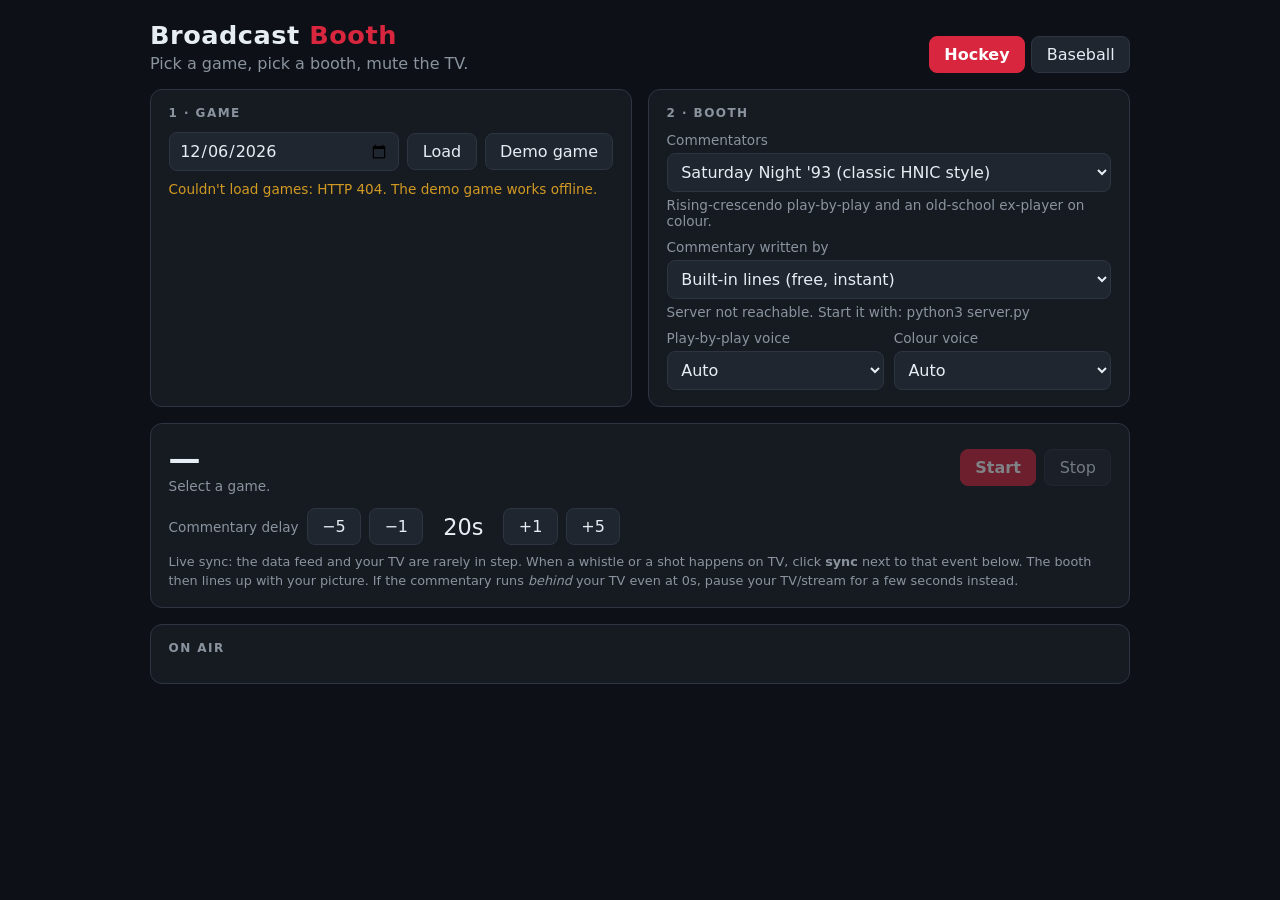
==== booth/index.html @ eb2e82c7 "Add MLB baseball booth; make Broadcast Booth multi-sport Pitch-by-pitch baseball commentary from MLB" ====
<!DOCTYPE html>
<html lang="en">
<head>
  <meta charset="UTF-8" />
  <meta name="viewport" content="width=device-width, initial-scale=1.0" />
  <title>Broadcast Booth</title>
  <style>
    *, *::before, *::after { box-sizing: border-box; margin: 0; padding: 0; }
    :root {
      --bg: #0d1117; --surface: #161b22; --surface2: #1f2630; --border: #2d3540;
      --text: #e6edf3; --dim: #8b949e; --accent: #d7263d; --accent2: #f2b134;
      --ok: #3fb950; --warn: #d29922; --pbp: #79c0ff; --colour: #f2b134;
    }
    body { font-family: system-ui, -apple-system, Segoe UI, Roboto, sans-serif; background: var(--bg);
      color: var(--text); min-height: 100vh; padding: 1.25rem 1rem 4rem; }
    main { max-width: 980px; margin: 0 auto; display: grid; gap: 1rem; }
    header h1 { font-size: 1.6rem; letter-spacing: .02em; }
    header h1 span { color: var(--accent); }
    header p { color: var(--dim); margin-top: .25rem; }
    .card { background: var(--surface); border: 1px solid var(--border); border-radius: 12px; padding: 1rem 1.1rem; }
    .card h2 { font-size: .75rem; text-transform: uppercase; letter-spacing: .12em; color: var(--dim); margin-bottom: .75rem; }
    .grid2 { display: grid; grid-template-columns: 1fr 1fr; gap: 1rem; }
    @media (max-width: 760px) { .grid2 { grid-template-columns: 1fr; } }
    label { display: block; font-size: .85rem; color: var(--dim); margin: .6rem 0 .3rem; }
    select, input[type=date], input[type=number] { width: 100%; background: var(--surface2); color: var(--text);
      border: 1px solid var(--border); border-radius: 8px; padding: .5rem .6rem; font: inherit; }
    button { background: var(--surface2); color: var(--text); border: 1px solid var(--border); border-radius: 8px;
      padding: .5rem .9rem; font: inherit; cursor: pointer; }
    button:hover:not(:disabled) { border-color: var(--dim); }
    button:disabled { opacity: .45; cursor: default; }
    button.primary { background: var(--accent); border-color: var(--accent); color: #fff; font-weight: 600; }
    .row { display: flex; gap: .5rem; align-items: center; flex-wrap: wrap; }
    .games { display: grid; gap: .4rem; max-height: 260px; overflow-y: auto; margin-top: .6rem; }
    .game { display: flex; justify-content: space-between; align-items: center; gap: .5rem; text-align: left; width: 100%; }
    .game.sel { border-color: var(--accent); }
    .tag { font-size: .7rem; padding: .1rem .45rem; border-radius: 99px; border: 1px solid var(--border); color: var(--dim); white-space: nowrap; }
    .tag.live { color: var(--accent); border-color: var(--accent); }
    .blurb { color: var(--dim); font-size: .85rem; margin-top: .35rem; min-height: 1.2em; }
    .board { display: flex; justify-content: space-between; align-items: center; gap: 1rem; flex-wrap: wrap; }
    .score { font-size: 2rem; font-weight: 700; font-variant-numeric: tabular-nums; }
    .score small { font-size: .9rem; color: var(--dim); font-weight: 400; margin-left: .5rem; }
    .delay { font-variant-numeric: tabular-nums; font-size: 1.4rem; min-width: 4.5ch; text-align: center; }
    .status { font-size: .85rem; color: var(--dim); }
    .status.err { color: var(--warn); }
    .log { max-height: 460px; overflow-y: auto; display: flex; flex-direction: column-reverse; gap: .3rem; }
    .ev { font-size: .8rem; color: var(--dim); display: flex; gap: .5rem; align-items: baseline; }
    .ev button { font-size: .7rem; padding: .1rem .4rem; }
    .line { padding: .35rem .6rem; border-left: 3px solid var(--pbp); background: var(--surface2); border-radius: 0 6px 6px 0; }
    .line.colour { border-color: var(--colour); }
    .line.huge { font-weight: 700; }
    .line .who { font-size: .7rem; text-transform: uppercase; letter-spacing: .1em; color: var(--dim); margin-right: .4rem; }
    .hint { font-size: .8rem; color: var(--dim); margin-top: .5rem; line-height: 1.45; }
    .hidden { display: none !important; }
    header { display: flex; justify-content: space-between; align-items: flex-end; gap: 1rem; flex-wrap: wrap; }
    .sports { display: flex; gap: .4rem; }
    .sports button.on { background: var(--accent); border-color: var(--accent); color: #fff; font-weight: 600; }
    .note { font-size: .75rem; color: var(--dim); margin-left: .35rem; }
  </style>
</head>
<body>
<main>
  <header>
    <div>
      <h1>Broadcast <span>Booth</span></h1>
      <p>Pick a game, pick a booth, mute the TV.</p>
    </div>
    <div class="sports" role="group" aria-label="Sport">
      <button data-sport="nhl">Hockey</button>
      <button data-sport="mlb">Baseball</button>
    </div>
  </header>

  <div class="grid2">
    <section class="card">
      <h2>1 · Game</h2>
      <div class="row">
        <input type="date" id="date" style="flex:1" />
        <button id="loadGames">Load</button>
        <button id="demoBtn" title="Fictional game, works offline">Demo game</button>
      </div>
      <div class="games" id="games"><div class="status">Loading tonight's games…</div></div>
    </section>

    <section class="card">
      <h2>2 · Booth</h2>
      <label for="persona">Commentators</label>
      <select id="persona"></select>
      <div class="blurb" id="blurb"></div>
      <label for="source">Commentary written by</label>
      <select id="source">
        <option value="templates">Built-in lines (free, instant)</option>
        <option value="claude" disabled>Claude (needs API key on the server)</option>
      </select>
      <div class="blurb" id="llmStatus"></div>
      <div class="grid2" style="gap:.6rem">
        <div><label for="pbpVoice">Play-by-play voice</label><select id="pbpVoice"></select></div>
        <div><label for="colourVoice">Colour voice</label><select id="colourVoice"></select></div>
      </div>
    </section>
  </div>

  <section class="card">
    <div class="board">
      <div>
        <div class="score" id="score">— <small id="period"></small></div>
        <div class="status" id="status">Select a game.</div>
      </div>
      <div class="row">
        <select id="speed" class="hidden" style="width:auto" title="Replay speed">
          <option value="1">1×</option><option value="2">2×</option>
          <option value="4" selected>4×</option><option value="8">8×</option>
        </select>
        <button class="primary" id="startBtn" disabled>Start</button>
        <button id="stopBtn" disabled>Stop</button>
      </div>
    </div>
    <div id="delayBox" class="row" style="margin-top:.9rem">
      <span class="status">Commentary delay</span>
      <button data-d="-5">−5</button><button data-d="-1">−1</button>
      <span class="delay" id="delay">20s</span>
      <button data-d="1">+1</button><button data-d="5">+5</button>
    </div>
    <p class="hint" id="syncHint">
      Live sync: the data feed and your TV are rarely in step. <span id="syncHintSport"></span>
      The booth then lines up with your picture. If the commentary runs <i>behind</i> your TV even at
      0s, pause your TV/stream for a few seconds instead.
    </p>
  </section>

  <section class="card">
    <h2>On air</h2>
    <div class="log" id="log"></div>
  </section>
</main>
<script src="engine.js"></script>
<script src="mlb-engine.js"></script>
<script src="app.js"></script>
</body>
</html>
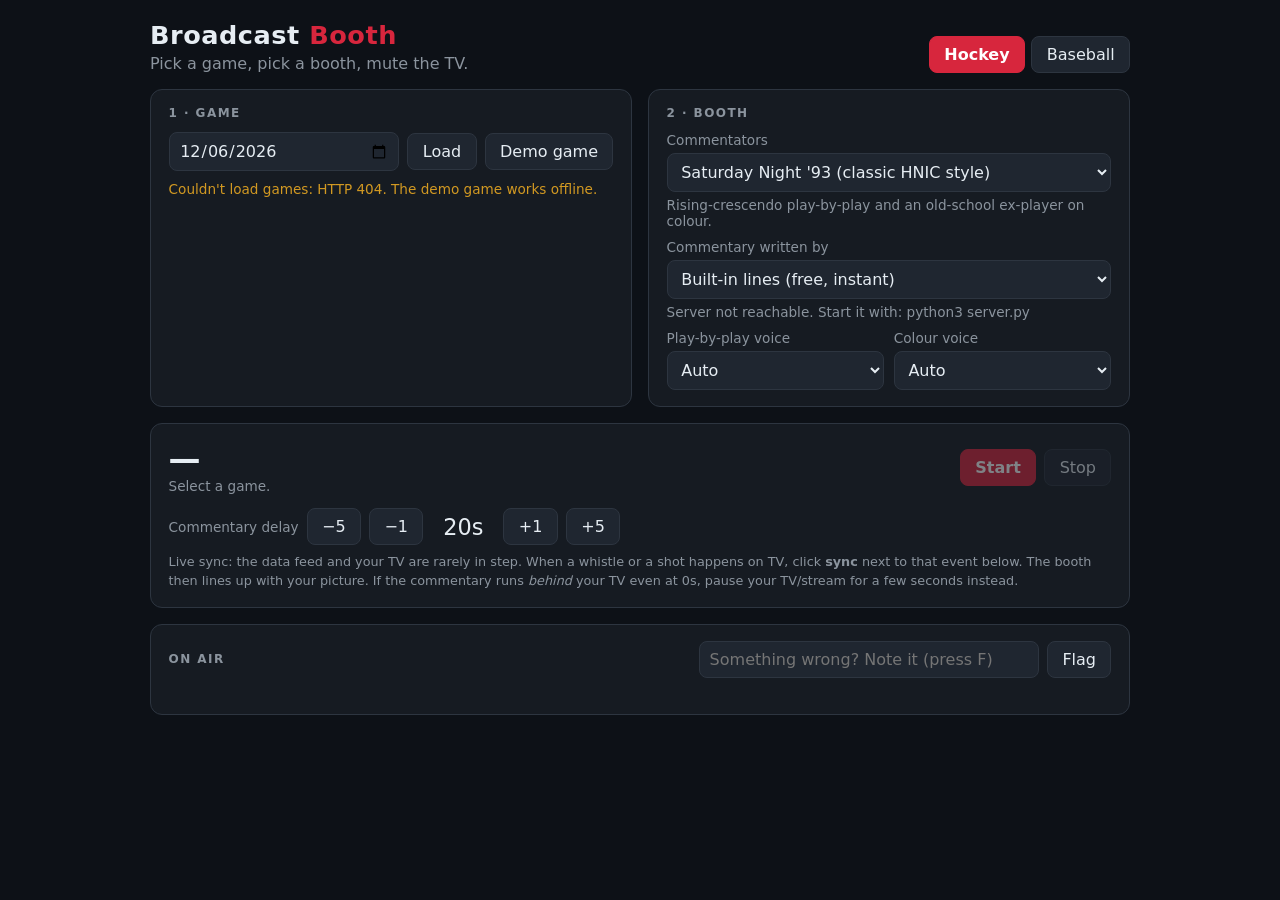
==== commit a0ad19cd: "Add live session log, flag button and feed snapshots The server writes logs/session-*.jsonl (feed ev" ====
--- a/booth/index.html
+++ b/booth/index.html
@@ -22,7 +22,7 @@
     .grid2 { display: grid; grid-template-columns: 1fr 1fr; gap: 1rem; }
     @media (max-width: 760px) { .grid2 { grid-template-columns: 1fr; } }
     label { display: block; font-size: .85rem; color: var(--dim); margin: .6rem 0 .3rem; }
-    select, input[type=date], input[type=number] { width: 100%; background: var(--surface2); color: var(--text);
+    select, input[type=date], input[type=number], input[type=text] { width: 100%; background: var(--surface2); color: var(--text);
       border: 1px solid var(--border); border-radius: 8px; padding: .5rem .6rem; font: inherit; }
     button { background: var(--surface2); color: var(--text); border: 1px solid var(--border); border-radius: 8px;
       padding: .5rem .9rem; font: inherit; cursor: pointer; }
@@ -128,8 +128,15 @@
   </section>
 
   <section class="card">
-    <h2>On air</h2>
+    <div class="row" style="justify-content:space-between;margin-bottom:.75rem">
+      <h2 style="margin:0">On air</h2>
+      <div class="row" style="flex:1;justify-content:flex-end;min-width:240px">
+        <input id="flagNote" type="text" placeholder="Something wrong? Note it (press F)" style="flex:1;min-width:140px;max-width:340px" />
+        <button id="flagBtn" title="Logs the last few lines and the game situation for debugging">Flag</button>
+      </div>
+    </div>
     <div class="log" id="log"></div>
+    <p class="hint" id="logFile"></p>
   </section>
 </main>
 <script src="engine.js"></script>
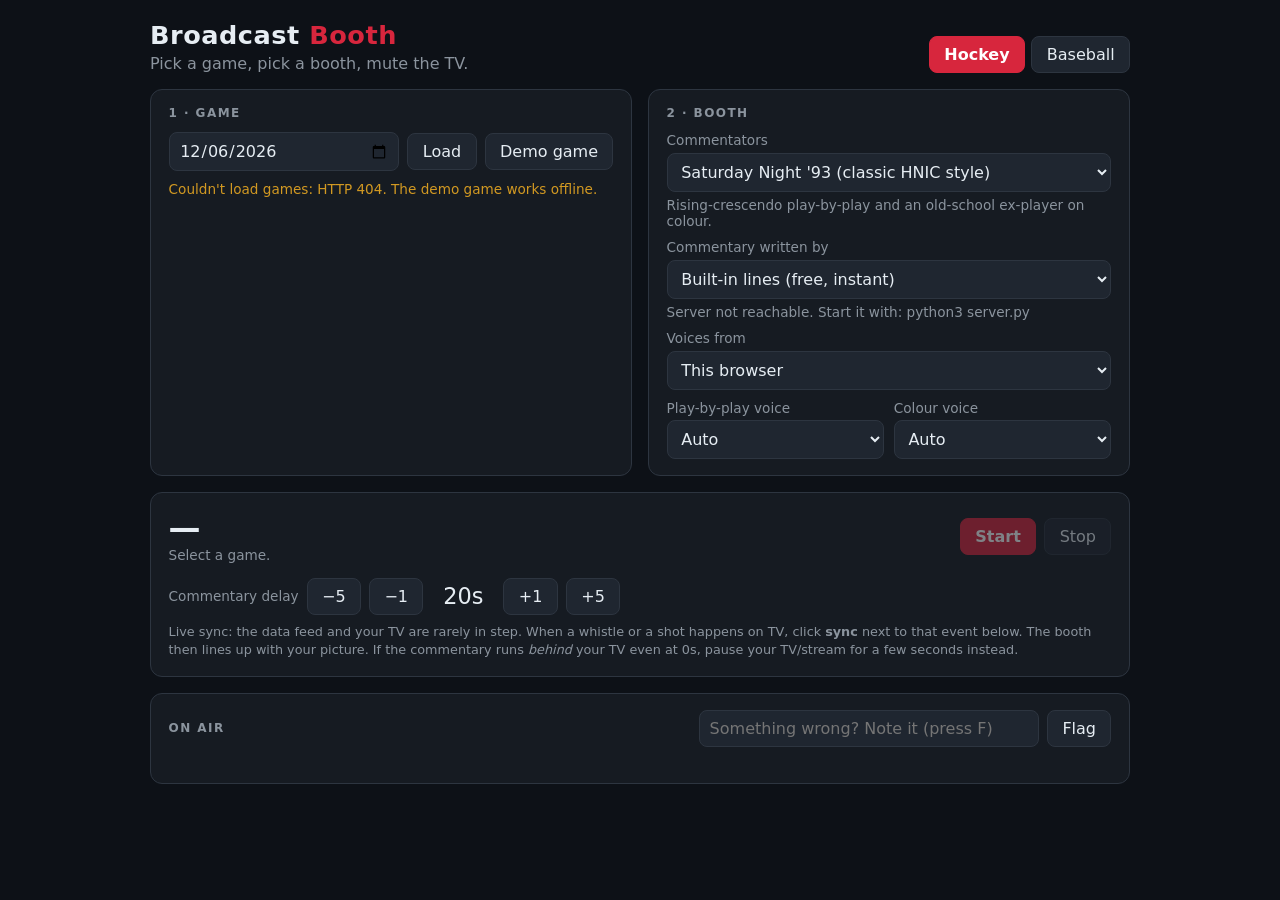
==== commit ef4ff372: "Add Mac voices: speak through macOS say, including a Siri System Voice New 'Voices from' menu: This " ====
--- a/booth/index.html
+++ b/booth/index.html
@@ -92,6 +92,11 @@
         <option value="claude" disabled>Claude (needs API key on the server)</option>
       </select>
       <div class="blurb" id="llmStatus"></div>
+      <label for="engine">Voices from</label>
+      <select id="engine">
+        <option value="browser">This browser</option>
+        <option value="mac" disabled>This Mac (incl. your System Voice, e.g. Siri)</option>
+      </select>
       <div class="grid2" style="gap:.6rem">
         <div><label for="pbpVoice">Play-by-play voice</label><select id="pbpVoice"></select></div>
         <div><label for="colourVoice">Colour voice</label><select id="colourVoice"></select></div>
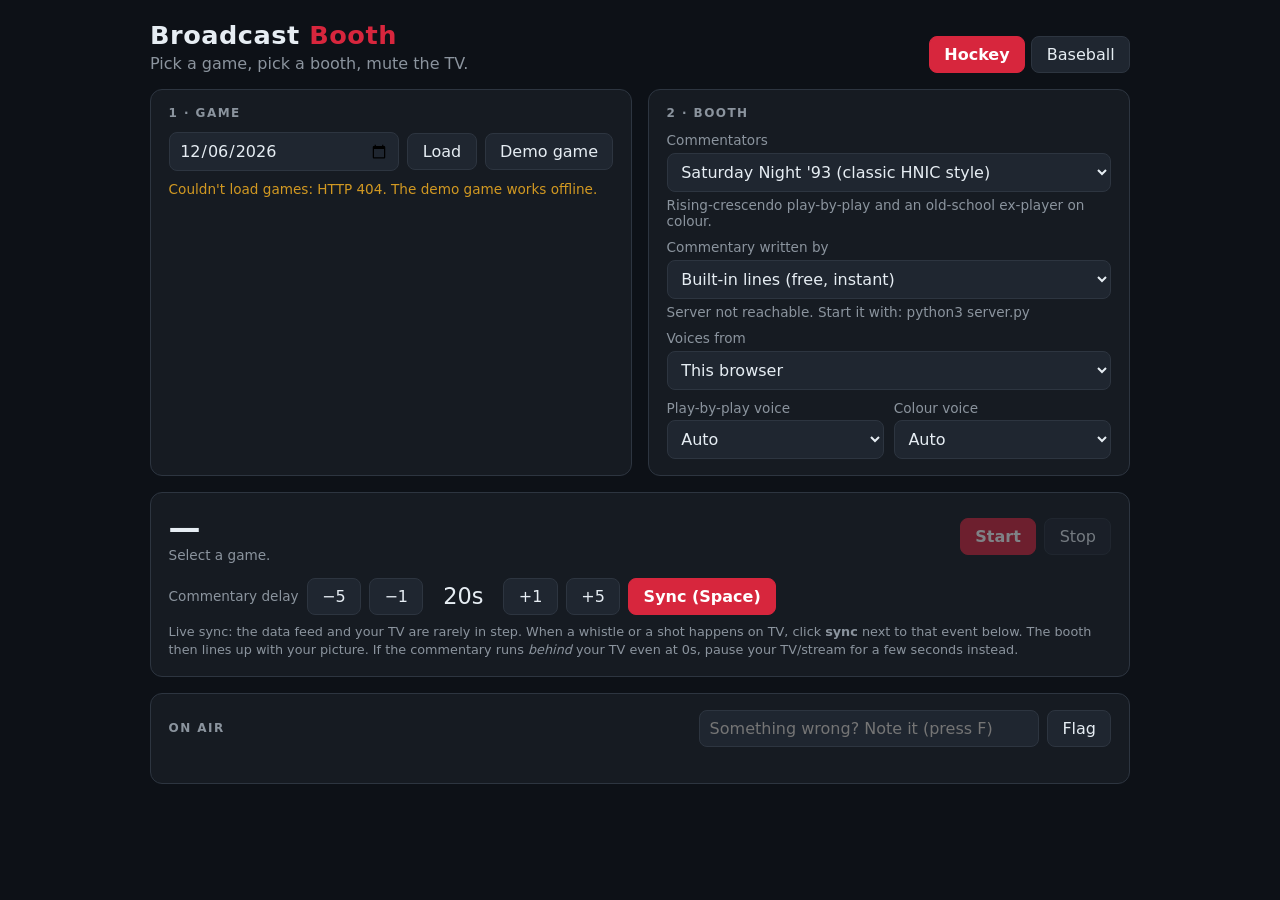
==== commit 6b53c402: "Add 'on your TV now' marker and Space-bar sync for baseball Live logs showed sync clicks landing a p" ====
--- a/booth/index.html
+++ b/booth/index.html
@@ -45,6 +45,9 @@
     .log { max-height: 460px; overflow-y: auto; display: flex; flex-direction: column-reverse; gap: .3rem; }
     .ev { font-size: .8rem; color: var(--dim); display: flex; gap: .5rem; align-items: baseline; }
     .ev button { font-size: .7rem; padding: .1rem .4rem; }
+    .ev.ontv { color: var(--text); background: color-mix(in srgb, var(--accent2) 18%, transparent); border-radius: 6px; padding: .15rem .3rem; }
+    .ev.ontv::before { content: '▶ on your TV now'; font-size: .7rem; font-weight: 700; color: var(--accent2); white-space: nowrap; }
+    #syncNote { color: var(--ok); font-size: .85rem; }
     .line { padding: .35rem .6rem; border-left: 3px solid var(--pbp); background: var(--surface2); border-radius: 0 6px 6px 0; }
     .line.colour { border-color: var(--colour); }
     .line.huge { font-weight: 700; }
@@ -120,10 +123,12 @@
       </div>
     </div>
     <div id="delayBox" class="row" style="margin-top:.9rem">
-      <span class="status">Commentary delay</span>
+      <span class="status" id="delayLabel">Commentary delay</span>
       <button data-d="-5">−5</button><button data-d="-1">−1</button>
       <span class="delay" id="delay">20s</span>
       <button data-d="1">+1</button><button data-d="5">+5</button>
+      <button id="spaceSync" class="primary" title="Press as a pitch reaches the catcher on TV (or press Space)">Sync (Space)</button>
+      <span id="syncNote"></span>
     </div>
     <p class="hint" id="syncHint">
       Live sync: the data feed and your TV are rarely in step. <span id="syncHintSport"></span>
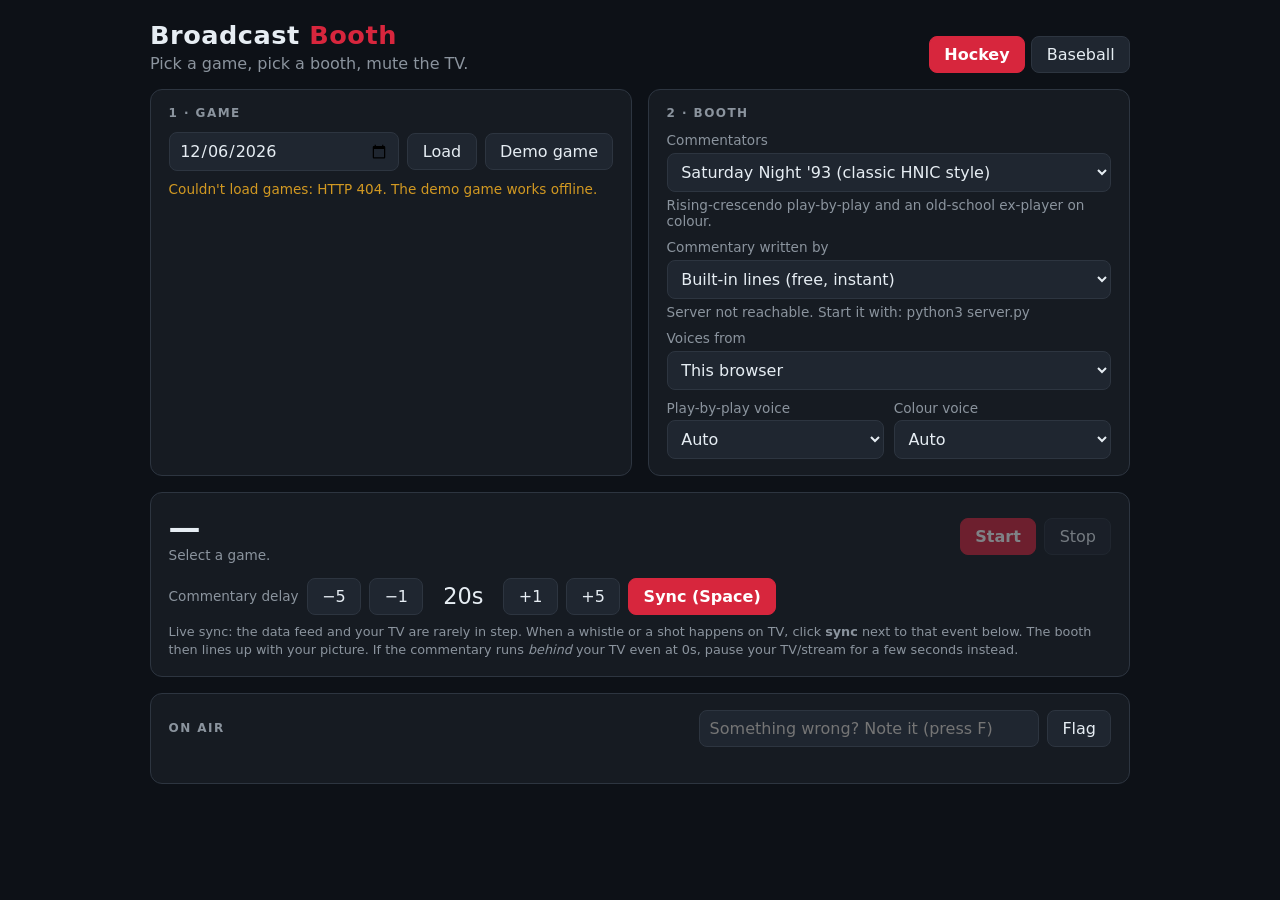
==== commit f807ff0d: "Add hybrid commentary: built-in play-by-play + Claude colour Live testing showed the built-in play-b" ====
--- a/booth/index.html
+++ b/booth/index.html
@@ -92,7 +92,8 @@
       <label for="source">Commentary written by</label>
       <select id="source">
         <option value="templates">Built-in lines (free, instant)</option>
-        <option value="claude" disabled>Claude (needs API key on the server)</option>
+        <option value="hybrid" disabled>Built-in play-by-play + Claude colour (recommended; needs API key)</option>
+        <option value="claude" disabled>Claude writes everything (needs API key)</option>
       </select>
       <div class="blurb" id="llmStatus"></div>
       <label for="engine">Voices from</label>
